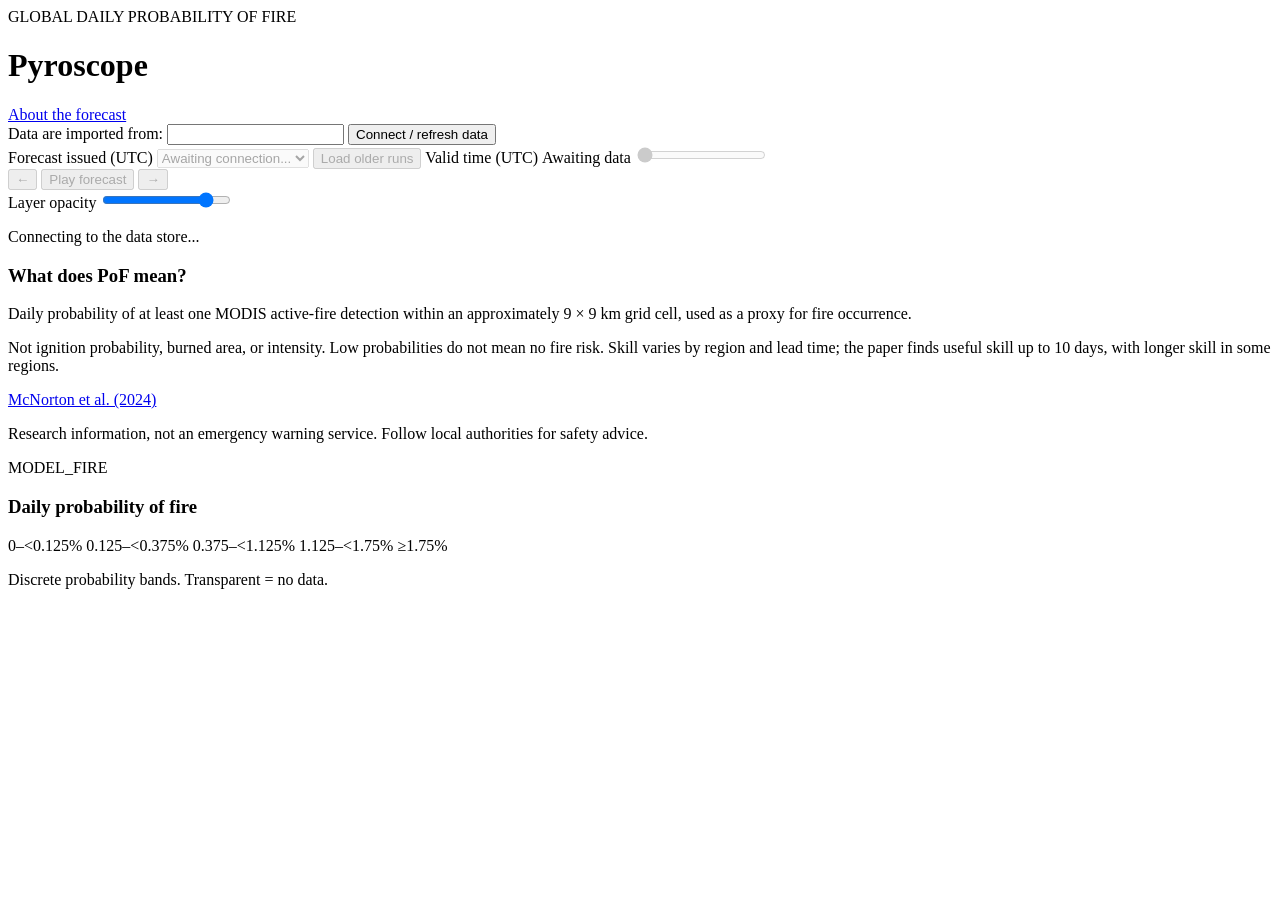
==== index.html @ a7dafea9 "Update forecast palette and sidebar text Co-authored-by: Copilot <223556219+Copilot@users.noreply.gi" ====
<!doctype html>
<html lang="en">
<head>
  <meta charset="utf-8">
  <meta name="viewport" content="width=device-width, initial-scale=1">
  <title>Pyroscope | Probability of Fire</title>
  <script type="module" src="/web/main.js"></script>
</head>
<body>
  <header>
    <div><span class="eyebrow">GLOBAL DAILY PROBABILITY OF FIRE</span><h1>Pyroscope</h1></div>
    <a href="#about">About the forecast</a>
  </header>
  <main>
    <aside aria-label="Forecast controls">
      <form id="source-form">
        <label for="source">Data are imported from:</label>
        <input id="source" type="url" required>
        <button type="submit">Connect / refresh data</button>
      </form>
      <label for="run">Forecast issued (UTC)</label>
      <select id="run" disabled><option>Awaiting connection...</option></select>
      <button id="older" disabled>Load older runs</button>
      <label for="step">Valid time (UTC)</label>
      <output id="valid" for="step">Awaiting data</output>
      <input id="step" type="range" min="0" max="0" value="0" disabled>
      <div class="playback">
        <button id="previous" aria-label="Previous forecast step" disabled>&larr;</button>
        <button id="play" disabled>Play forecast</button>
        <button id="next" aria-label="Next forecast step" disabled>&rarr;</button>
      </div>
      <label for="opacity">Layer opacity</label>
      <input id="opacity" type="range" min="0" max="100" value="85">
      <p id="status" role="status" aria-live="polite">Connecting to the data store...</p>
      <p id="connection" class="hint"></p>
      <section id="about">
        <h3>What does PoF mean?</h3>
        <p>Daily probability of at least one MODIS active-fire detection within an approximately 9 &times; 9 km grid cell, used as a proxy for fire occurrence.</p>
        <p>Not ignition probability, burned area, or intensity. Low probabilities do not mean no fire risk. Skill varies by region and lead time; the paper finds useful skill up to 10 days, with longer skill in some regions.</p>
        <a href="https://doi.org/10.1029/2023GL107929" target="_blank" rel="noopener noreferrer">McNorton et al. (2024)</a>
        <p>Research information, not an emergency warning service. Follow local authorities for safety advice.</p>
      </section>
    </aside>
    <section class="map-area" aria-label="Probability of fire map">
      <div id="map"></div>
      <div class="map-caption"><span class="dot"></span> MODEL_FIRE <span id="map-date"></span></div>
      <section class="legend" aria-label="Probability legend">
        <h3>Daily probability of fire</h3>
        <div class="swatches">
          <span style="--color:#9eabb0">0–&lt;0.125%</span>
          <span style="--color:#edcc00">0.125–&lt;0.375%</span>
          <span style="--color:#e57d0f">0.375–&lt;1.125%</span>
          <span style="--color:#e21819">1.125–&lt;1.75%</span>
          <span style="--color:#000000">≥1.75%</span>
        </div>
        <p>Discrete probability bands. Transparent = no data.</p>
      </section>
    </section>
  </main>
</body>
</html>
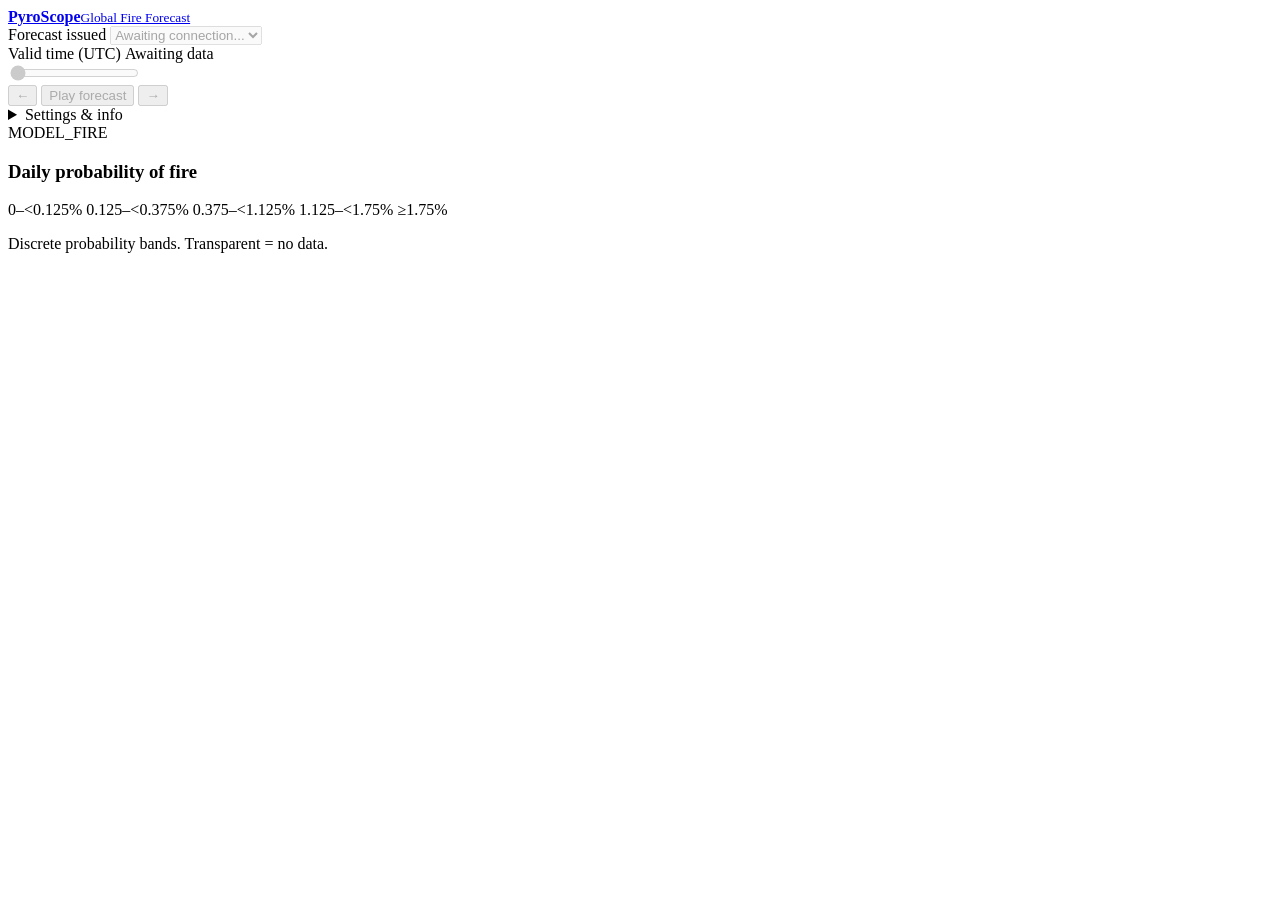
==== commit 32dc3c6e: "Refine PyroScope forecast interface Co-authored-by: Copilot <223556219+Copilot@users.noreply.github." ====
--- a/index.html
+++ b/index.html
@@ -7,40 +7,51 @@
   <script type="module" src="/web/main.js"></script>
 </head>
 <body>
-  <header>
-    <div><span class="eyebrow">GLOBAL DAILY PROBABILITY OF FIRE</span><h1>Pyroscope</h1></div>
-    <a href="#about">About the forecast</a>
-  </header>
   <main>
-    <aside aria-label="Forecast controls">
-      <form id="source-form">
-        <label for="source">Data are imported from:</label>
-        <input id="source" type="url" required>
-        <button type="submit">Connect / refresh data</button>
-      </form>
-      <label for="run">Forecast issued (UTC)</label>
-      <select id="run" disabled><option>Awaiting connection...</option></select>
-      <button id="older" disabled>Load older runs</button>
-      <label for="step">Valid time (UTC)</label>
-      <output id="valid" for="step">Awaiting data</output>
-      <input id="step" type="range" min="0" max="0" value="0" disabled>
-      <div class="playback">
-        <button id="previous" aria-label="Previous forecast step" disabled>&larr;</button>
-        <button id="play" disabled>Play forecast</button>
-        <button id="next" aria-label="Next forecast step" disabled>&rarr;</button>
-      </div>
-      <label for="opacity">Layer opacity</label>
-      <input id="opacity" type="range" min="0" max="100" value="85">
-      <p id="status" role="status" aria-live="polite">Connecting to the data store...</p>
-      <p id="connection" class="hint"></p>
-      <section id="about">
-        <h3>What does PoF mean?</h3>
-        <p>Daily probability of at least one MODIS active-fire detection within an approximately 9 &times; 9 km grid cell, used as a proxy for fire occurrence.</p>
-        <p>Not ignition probability, burned area, or intensity. Low probabilities do not mean no fire risk. Skill varies by region and lead time; the paper finds useful skill up to 10 days, with longer skill in some regions.</p>
-        <a href="https://doi.org/10.1029/2023GL107929" target="_blank" rel="noopener noreferrer">McNorton et al. (2024)</a>
-        <p>Research information, not an emergency warning service. Follow local authorities for safety advice.</p>
+    <header class="toolbar">
+      <a class="brand" href="#" aria-label="PyroScope home">
+        <span class="brand-mark" aria-hidden="true"></span>
+        <span class="brand-copy"><strong>PyroScope</strong><small>Global Fire Forecast</small></span>
+      </a>
+      <section class="forecast-controls" aria-label="Forecast controls">
+        <label class="control-group run-control" for="run">
+          <span>Forecast issued</span>
+          <select id="run" disabled><option>Awaiting connection...</option></select>
+        </label>
+        <div class="control-group valid-control">
+          <span>Valid time (UTC)</span>
+          <output id="valid" for="step">Awaiting data</output>
+        </div>
+        <input id="step" type="range" min="0" max="0" value="0" disabled aria-label="Forecast time step">
+        <div class="playback">
+          <button id="previous" aria-label="Previous forecast step" disabled>&larr;</button>
+          <button id="play" disabled>Play forecast</button>
+          <button id="next" aria-label="Next forecast step" disabled>&rarr;</button>
+        </div>
       </section>
-    </aside>
+      <details class="utility-menu">
+        <summary aria-label="Data and information">Settings &amp; info</summary>
+        <div class="utility-panel">
+          <form id="source-form">
+            <label for="source">Forecast data source</label>
+            <input id="source" type="url" required>
+            <button type="submit">Connect / refresh data</button>
+          </form>
+          <button id="older" disabled>Load older runs</button>
+          <label for="opacity">Layer opacity</label>
+          <input id="opacity" type="range" min="0" max="100" value="85">
+          <p id="status" role="status" aria-live="polite">Connecting to the data store...</p>
+          <p id="connection" class="hint"></p>
+          <section id="about">
+            <h3>What does PoF mean?</h3>
+            <p>Daily probability of at least one MODIS active-fire detection within an approximately 9 &times; 9 km grid cell, used as a proxy for fire occurrence.</p>
+            <p>Not ignition probability, burned area, or intensity. Low probabilities do not mean no fire risk. Skill varies by region and lead time; the paper finds useful skill up to 10 days, with longer skill in some regions.</p>
+            <a href="https://doi.org/10.1029/2023GL107929" target="_blank" rel="noopener noreferrer">McNorton et al. (2024)</a>
+            <p>Research information, not an emergency warning service. Follow local authorities for safety advice.</p>
+          </section>
+        </div>
+      </details>
+    </header>
     <section class="map-area" aria-label="Probability of fire map">
       <div id="map"></div>
       <div class="map-caption"><span class="dot"></span> MODEL_FIRE <span id="map-date"></span></div>
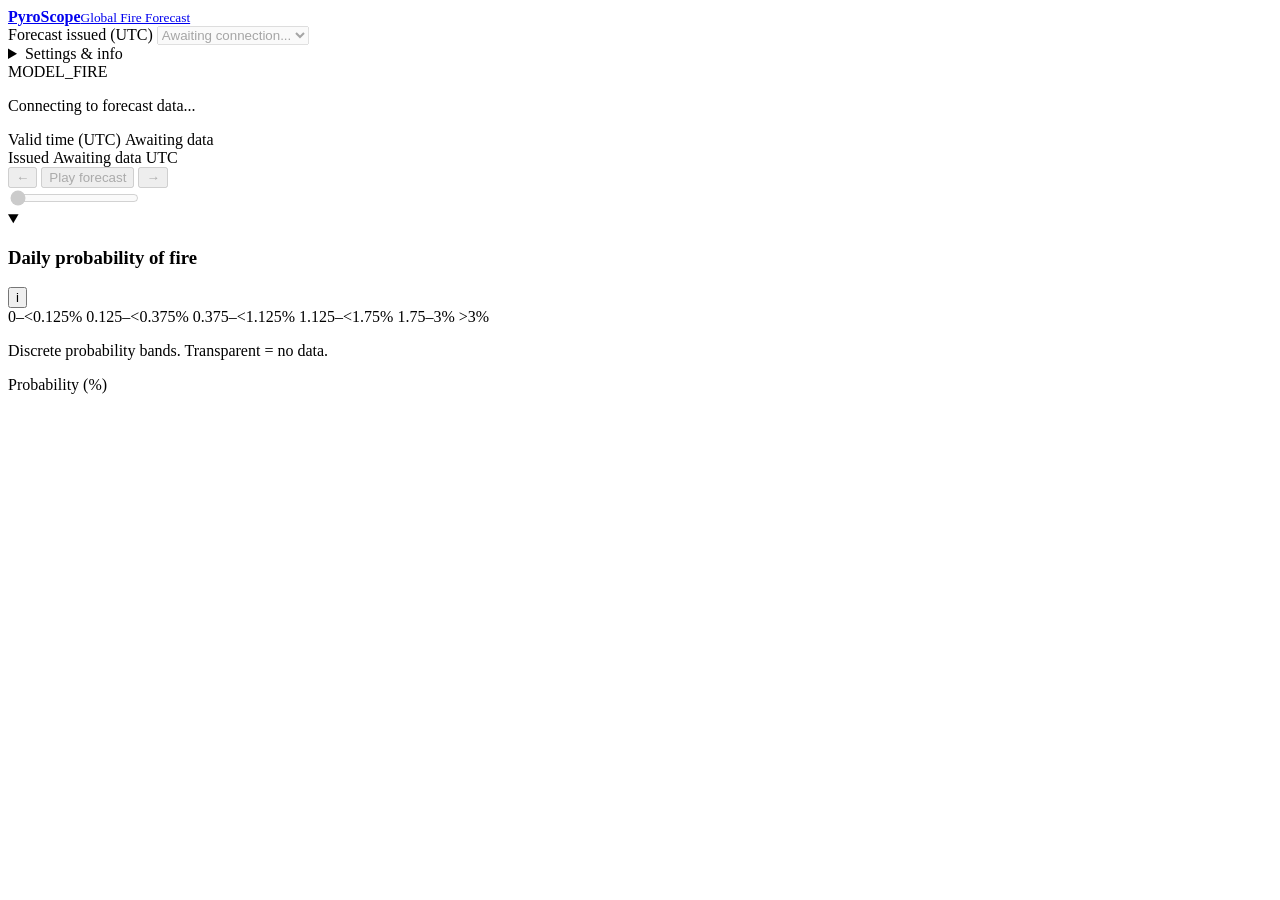
==== commit c5955c3f: "Improve forecast interactions and probability legend Co-authored-by: Copilot <223556219+Copilot@user" ====
--- a/index.html
+++ b/index.html
@@ -14,20 +14,10 @@
         <span class="brand-copy"><strong>PyroScope</strong><small>Global Fire Forecast</small></span>
       </a>
       <section class="forecast-controls" aria-label="Forecast controls">
-        <label class="control-group run-control" for="run">
-          <span>Forecast issued</span>
+        <label class="control-group run-control" for="run" title="The UTC time when this forecast was generated.">
+          <span>Forecast issued (UTC)</span>
           <select id="run" disabled><option>Awaiting connection...</option></select>
         </label>
-        <div class="control-group valid-control">
-          <span>Valid time (UTC)</span>
-          <output id="valid" for="step">Awaiting data</output>
-        </div>
-        <input id="step" type="range" min="0" max="0" value="0" disabled aria-label="Forecast time step">
-        <div class="playback">
-          <button id="previous" aria-label="Previous forecast step" disabled>&larr;</button>
-          <button id="play" disabled>Play forecast</button>
-          <button id="next" aria-label="Next forecast step" disabled>&rarr;</button>
-        </div>
       </section>
       <details class="utility-menu">
         <summary aria-label="Data and information">Settings &amp; info</summary>
@@ -38,8 +28,8 @@
             <button type="submit">Connect / refresh data</button>
           </form>
           <button id="older" disabled>Load older runs</button>
-          <label for="opacity">Layer opacity</label>
-          <input id="opacity" type="range" min="0" max="100" value="85">
+          <label for="opacity">Layer opacity <output id="opacity-value" for="opacity">85%</output></label>
+          <input id="opacity" type="range" min="0" max="100" value="85" title="Adjust the transparency of forecast colours.">
           <p id="status" role="status" aria-live="polite">Connecting to the data store...</p>
           <p id="connection" class="hint"></p>
           <section id="about">
@@ -55,17 +45,37 @@
     <section class="map-area" aria-label="Probability of fire map">
       <div id="map"></div>
       <div class="map-caption"><span class="dot"></span> MODEL_FIRE <span id="map-date"></span></div>
-      <section class="legend" aria-label="Probability legend">
-        <h3>Daily probability of fire</h3>
+      <p id="map-status" role="status" aria-live="polite" class="map-status loading"><span class="status-spinner" aria-hidden="true"></span><span id="map-status-text">Connecting to forecast data...</span></p>
+      <section class="timeline" aria-label="Forecast timeline">
+        <div class="timeline-heading">
+          <div class="timeline-date">
+            <span>Valid time (UTC)</span>
+            <output id="valid" for="step">Awaiting data</output>
+          </div>
+          <div class="timeline-issued">Issued <output id="timeline-issued">Awaiting data</output> UTC</div>
+          <div class="playback">
+            <button id="previous" aria-label="Previous forecast step" title="Previous available forecast step" disabled>&larr;</button>
+            <button id="play" aria-label="Play forecast" title="Play forecast steps" disabled>Play forecast</button>
+            <button id="next" aria-label="Next forecast step" title="Next available forecast step" disabled>&rarr;</button>
+          </div>
+        </div>
+        <input id="step" type="range" min="0" max="0" step="1" value="0" disabled aria-label="Select forecast valid time">
+        <div id="timeline-steps" class="timeline-steps" role="group" aria-label="Available forecast steps"></div>
+      </section>
+      <details id="legend" class="legend" aria-label="Probability legend" open>
+        <summary><h3>Daily probability of fire</h3></summary>
+        <button class="legend-info" type="button" aria-label="About Probability of Fire" title="Daily probability of at least one MODIS active-fire detection within an approximately 9 × 9 km grid cell; not burned area or fire intensity." data-tooltip="Probability of at least one MODIS active-fire detection per grid cell and forecast day—not burned area or fire intensity.">i</button>
         <div class="swatches">
-          <span style="--color:#9eabb0">0–&lt;0.125%</span>
-          <span style="--color:#edcc00">0.125–&lt;0.375%</span>
-          <span style="--color:#e57d0f">0.375–&lt;1.125%</span>
-          <span style="--color:#e21819">1.125–&lt;1.75%</span>
-          <span style="--color:#000000">≥1.75%</span>
+          <span style="--color:#F5F1DE">0–&lt;0.125%</span>
+          <span style="--color:#A8C5A0">0.125–&lt;0.375%</span>
+          <span style="--color:#F1D56B">0.375–&lt;1.125%</span>
+          <span style="--color:#E99643">1.125–&lt;1.75%</span>
+          <span style="--color:#C94B42">1.75–3%</span>
+          <span style="--color:#713D83">&gt;3%</span>
         </div>
         <p>Discrete probability bands. Transparent = no data.</p>
-      </section>
+        <p class="legend-units">Probability (%)</p>
+      </details>
     </section>
   </main>
 </body>
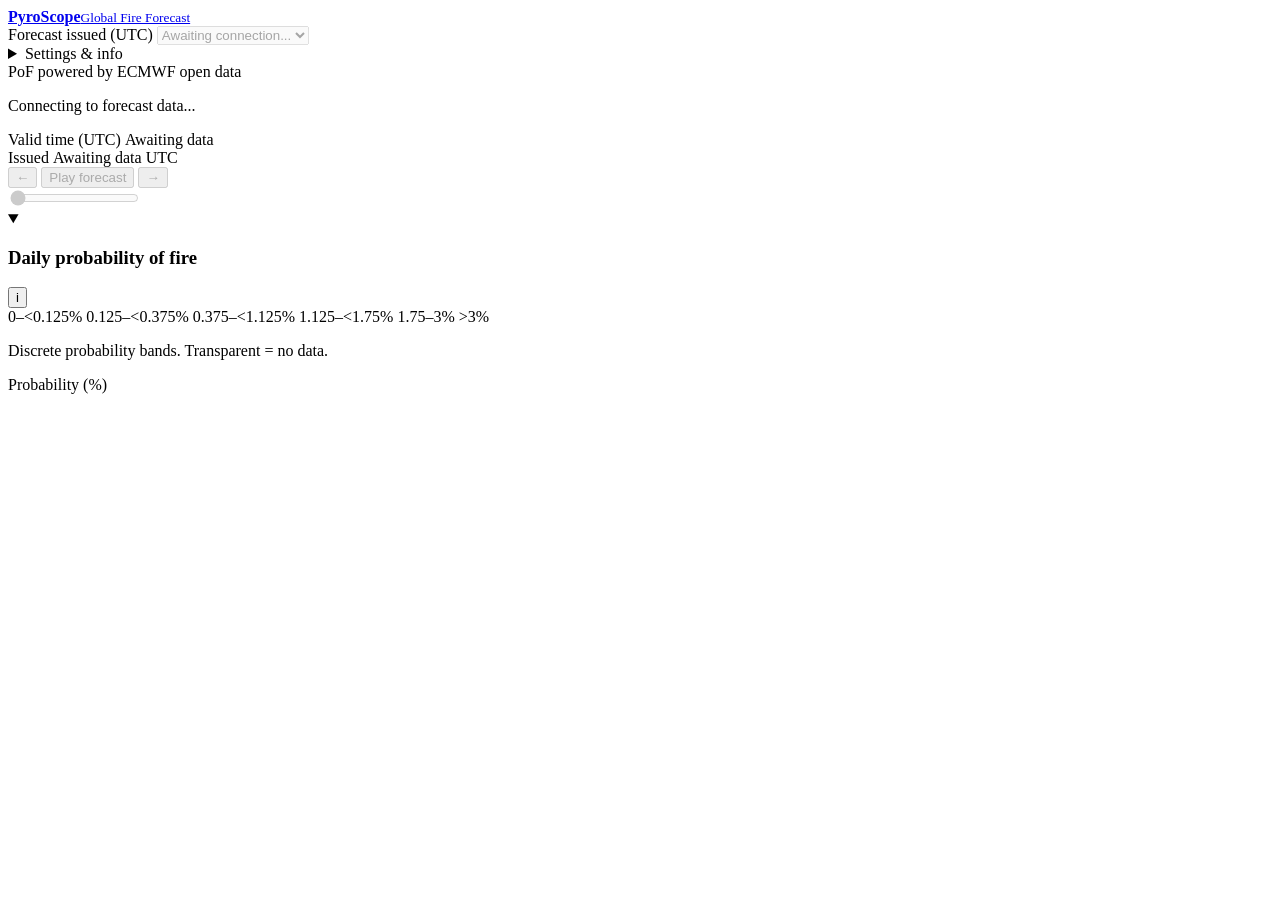
==== commit 5c97e3f2: "Credit ECMWF data and match chart bars to the map legend Co-authored-by: copilot-swe-agent[bot] <198" ====
--- a/index.html
+++ b/index.html
@@ -2,7 +2,7 @@
 <html lang="en">
 <head>
   <meta charset="utf-8">
-  <meta name="viewport" content="width=device-width, initial-scale=1">
+  <meta name="viewport" content="width=device-width, initial-scale=1, viewport-fit=cover">
   <title>Pyroscope | Probability of Fire</title>
   <script type="module" src="/web/main.js"></script>
 </head>
@@ -30,7 +30,7 @@
           <button id="older" disabled>Load older runs</button>
           <label for="opacity">Layer opacity <output id="opacity-value" for="opacity">85%</output></label>
           <input id="opacity" type="range" min="0" max="100" value="85" title="Adjust the transparency of forecast colours.">
-          <p id="status" role="status" aria-live="polite">Connecting to the data store...</p>
+          <p id="status" aria-live="off">Connecting to the data store...</p>
           <p id="connection" class="hint"></p>
           <section id="about">
             <h3>What does PoF mean?</h3>
@@ -38,13 +38,16 @@
             <p>Not ignition probability, burned area, or intensity. Low probabilities do not mean no fire risk. Skill varies by region and lead time; the paper finds useful skill up to 10 days, with longer skill in some regions.</p>
             <a href="https://doi.org/10.1029/2023GL107929" target="_blank" rel="noopener noreferrer">McNorton et al. (2024)</a>
             <p>Research information, not an emergency warning service. Follow local authorities for safety advice.</p>
+            <h3>Data credit</h3>
+            <img class="sparky-logo" src="./pof_explorer/static/sparky-logo.png" width="1000" height="363" alt="Sparky: The ECMWF Fire Model">
+            <p>The default Probability of Fire forecast is based on <a href="https://www.ecmwf.int/en/forecasts/datasets/open-data">ECMWF Open Data</a>, which is free to use under <a href="https://creativecommons.org/licenses/by/4.0/">CC BY 4.0</a>. Pyroscope's optional backend is built with open-source Python tools including xarray, Dask, and Zarr.</p>
           </section>
         </div>
       </details>
     </header>
     <section class="map-area" aria-label="Probability of fire map">
       <div id="map"></div>
-      <div class="map-caption"><span class="dot"></span> MODEL_FIRE <span id="map-date"></span></div>
+      <div class="map-caption"><span class="dot"></span><span>PoF powered by ECMWF open data</span> <span id="map-date"></span></div>
       <p id="map-status" role="status" aria-live="polite" class="map-status loading"><span class="status-spinner" aria-hidden="true"></span><span id="map-status-text">Connecting to forecast data...</span></p>
       <section class="timeline" aria-label="Forecast timeline">
         <div class="timeline-heading">
